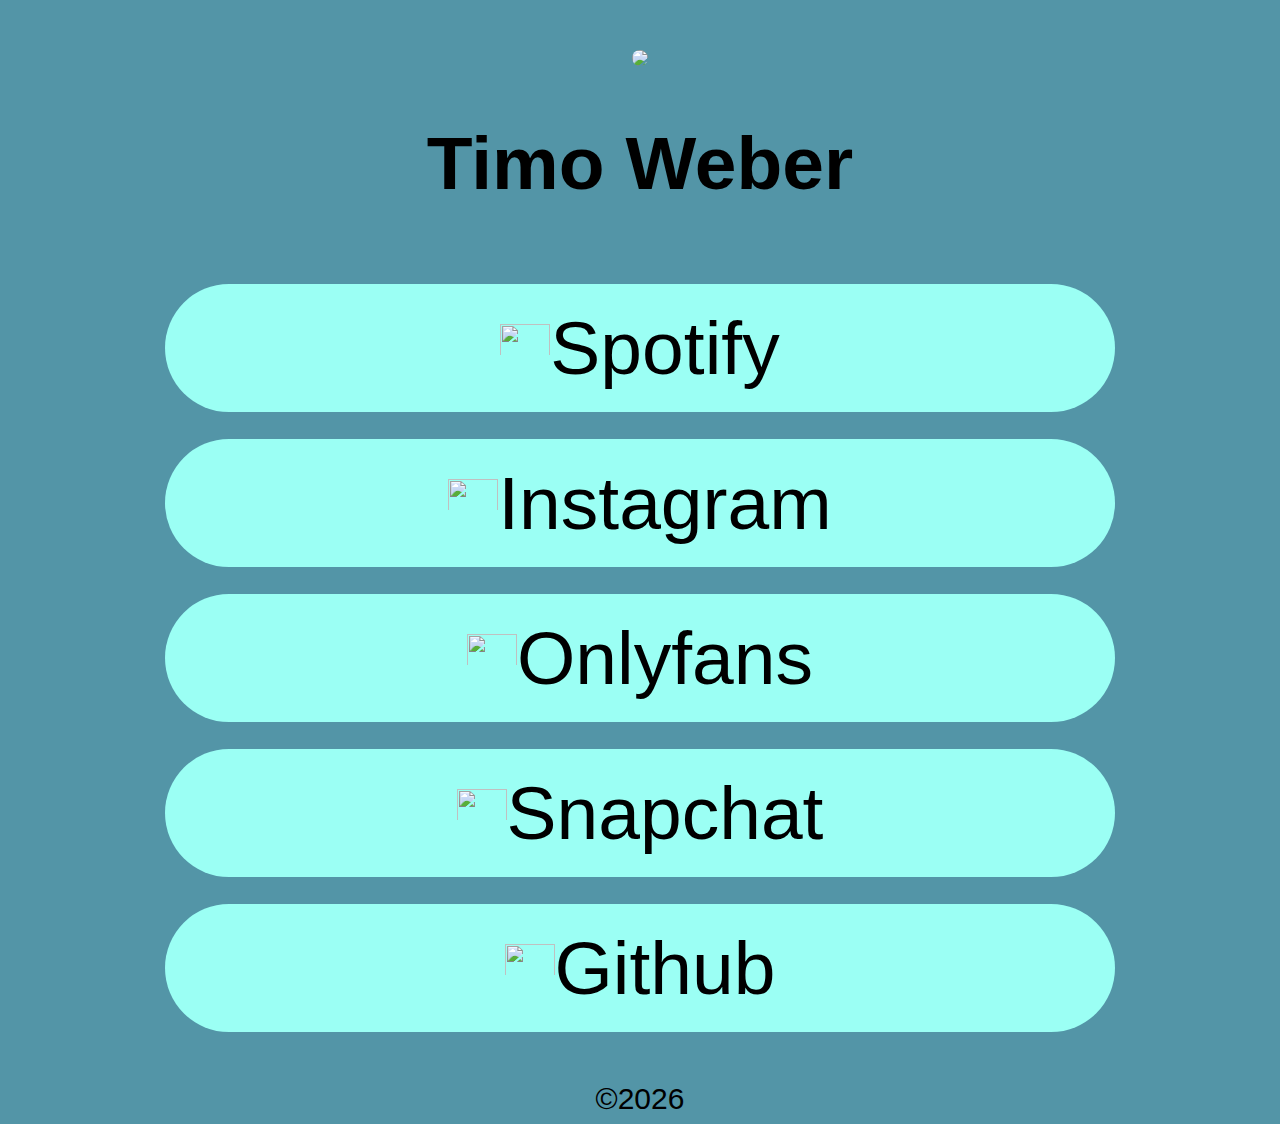
==== index.html @ b589b0a7 "Add files via upload" ====
<!DOCTYPE html>
<html lang="de">
  <head>
    <link rel="stylesheet" type="text/css" href="style.css" media="screen" />
    <link rel="icon" href="Bilder\favicon.png" type="image/png">
    <meta charset="utf-8">
    <title>Webstack</title>
  </head>
  <body>
  <img class="round" src="Bilder\pb.jpg">
  <h1>Timo Weber</h1>
  <button type="button" onclick="window.location.href='https://open.spotify.com/user/69qw99f7ej6x4j26813u9hnly?si=bc5435e89ad54602'" class="linkbutton"><img class="iconsize"src="Bilder\spotify.png">Spotify</button>
  <button type="button" onclick="window.location.href='https://www.instagram.com/_timoweber/'" class="linkbutton text"><img class="iconsize"src="Bilder\instagram.png">Instagram</button>
  <button type="button" onclick="window.location.href='onlyfans.html'" class="linkbutton"><img class="iconsize"src="Bilder\onlyfans.png">Onlyfans</button>
  <button type="button" onclick="window.location.href='snapchat.html'" class="linkbutton"><img class="iconsize"src="Bilder\snapchat.png">Snapchat</button>
  <button type="button" onclick="window.location.href='https://github.com/FrissBrot'" class="linkbutton"><img class="iconsize"src="Bilder\github.png">Github</button>
</body>
<footer>
  <div  class="footertext">
    <a href="https://www.instagram.com/_timoweber/" class="footertext">©<script>document.write(new Date().getFullYear());</script> </a>
  </div>
</footer>
</html>
---- style.css ----
body {
  text-align: center;
  color: black;
  background-color: #5395a7;
  margin-top: 50px;
}

.iconsize{
  height: 50px;
  width: 50px;
}

h1{
  font-size: 75px;
  font-family: arial;
}

#onlyfanstext{
  font-size: 30px;
}

.linkbutton{
  border: 10px none;
  border-radius: 100px;
  padding: 20px;
  background-color: #9bfff4;
  margin-top: 27px;
  height: 128px;
  width: calc(90%);
  max-width: 950px;
  font-size: 75px;
  color: black;
  font-family: arial;
  text-decoration: none;
  transition: 0.2s;
}

.linkbutton:hover{
  background-color: #82E8BF;
  margin-top: 25px;
  height: 130px;
  width: calc(91%);
  max-width: 956px;
}

.round {
border-radius: 100%;
}

.footertext{
  font-family: arial;
  font-size: 30px;
  text-decoration: none;
  color: black;
  margin-top: 50px;
}

#snapchatqrcode{
  width: calc(60%);
  height: calc(60%);
}
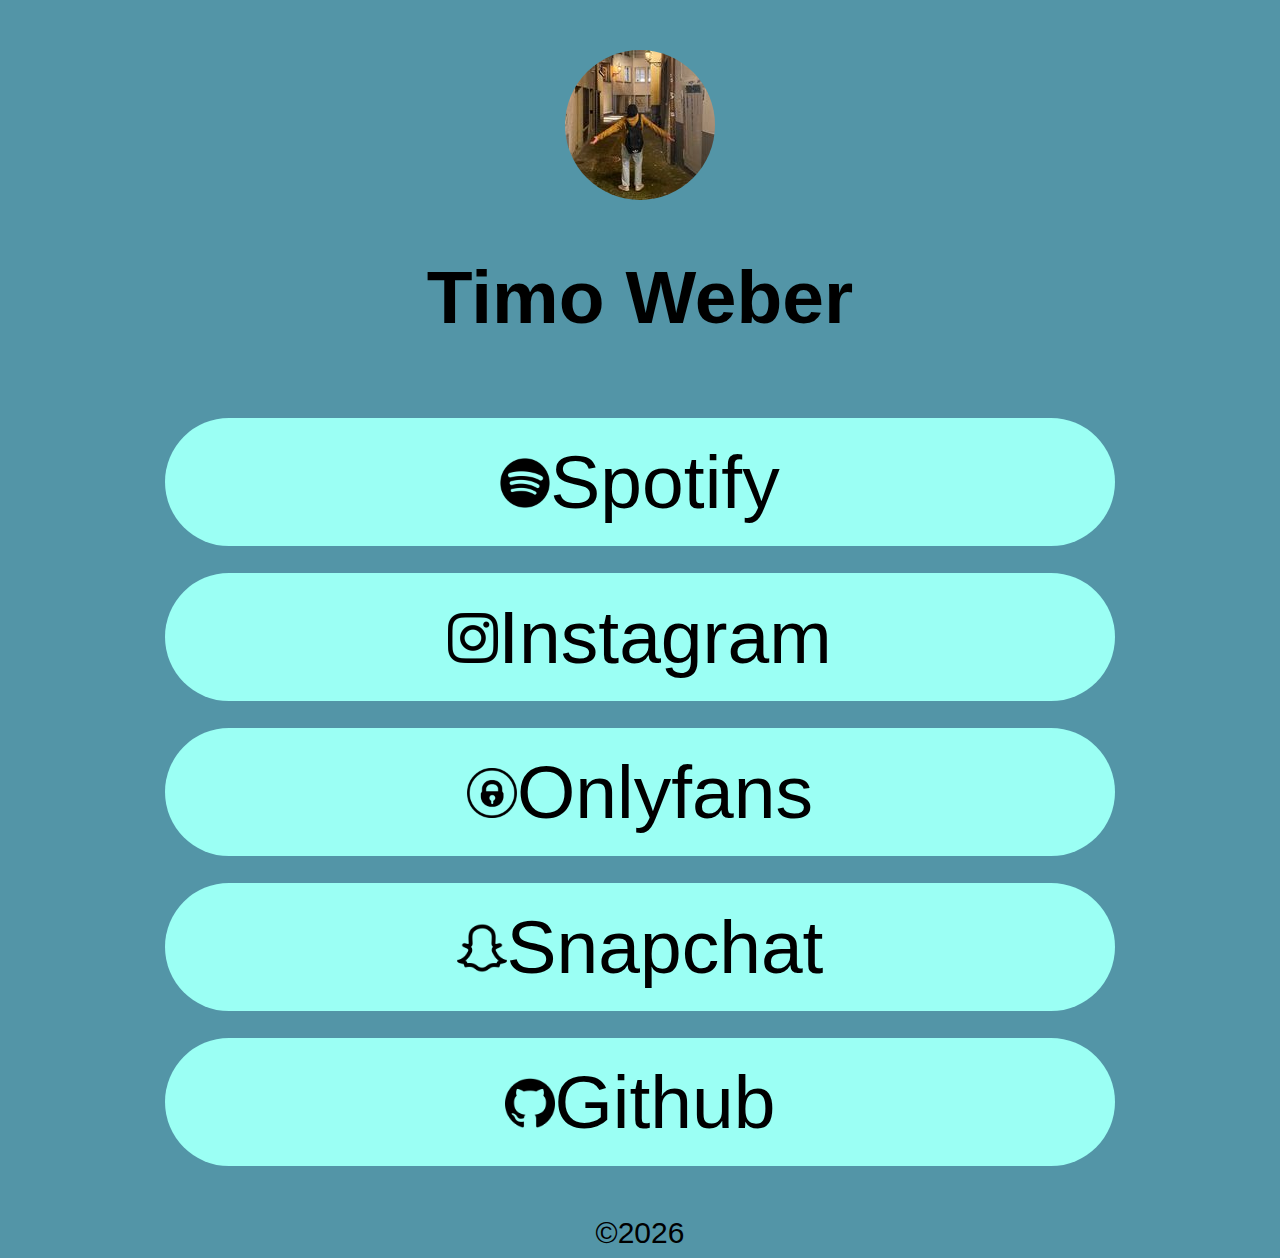
==== commit dc5b3067: "Update index.html" ====
--- a/index.html
+++ b/index.html
@@ -4,10 +4,10 @@
     <link rel="stylesheet" type="text/css" href="style.css" media="screen" />
     <link rel="icon" href="Bilder\favicon.png" type="image/png">
     <meta charset="utf-8">
-    <title>Webstack</title>
+    <title>Webstack Timo</title>
   </head>
   <body>
-  <img class="round" src="Bilder\pb.jpg">
+  <img class="round profileborder" src="Bilder\pb.jpg">
   <h1>Timo Weber</h1>
   <button type="button" onclick="window.location.href='https://open.spotify.com/user/69qw99f7ej6x4j26813u9hnly?si=bc5435e89ad54602'" class="linkbutton"><img class="iconsize"src="Bilder\spotify.png">Spotify</button>
   <button type="button" onclick="window.location.href='https://www.instagram.com/_timoweber/'" class="linkbutton text"><img class="iconsize"src="Bilder\instagram.png">Instagram</button>
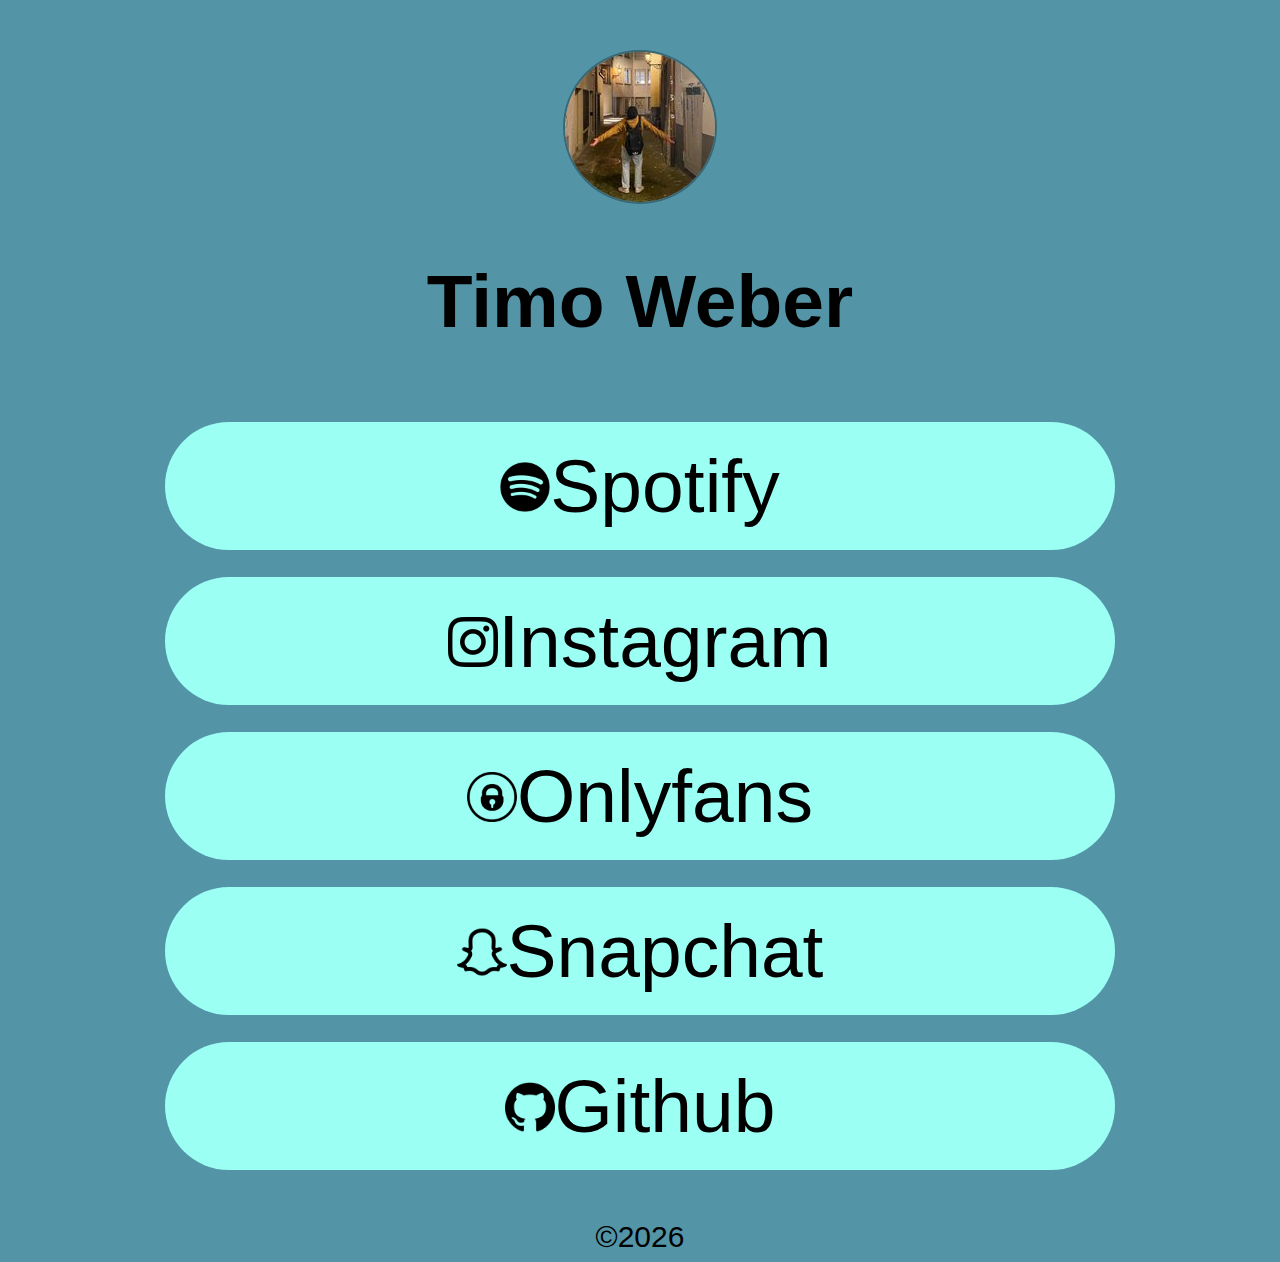
==== commit 1b7e7184: "Add files via upload" ====
--- a/index.html
+++ b/index.html
@@ -4,16 +4,17 @@
     <link rel="stylesheet" type="text/css" href="style.css" media="screen" />
     <link rel="icon" href="Bilder\favicon.png" type="image/png">
     <meta charset="utf-8">
-    <title>Webstack Timo</title>
+    <!-- Webstack -->
+    <title>Timo Weber Home</title>
   </head>
   <body>
-  <img class="round profileborder" src="Bilder\pb.jpg">
+  <img class="profileborder" src="Bilder\pb.jpg">
   <h1>Timo Weber</h1>
-  <button type="button" onclick="window.location.href='https://open.spotify.com/user/69qw99f7ej6x4j26813u9hnly?si=bc5435e89ad54602'" class="linkbutton"><img class="iconsize"src="Bilder\spotify.png">Spotify</button>
-  <button type="button" onclick="window.location.href='https://www.instagram.com/_timoweber/'" class="linkbutton text"><img class="iconsize"src="Bilder\instagram.png">Instagram</button>
+  <button type="button" onclick="window.open('https://open.spotify.com/user/69qw99f7ej6x4j26813u9hnly?si=bc5435e89ad54602', '_blank');" class="linkbutton"><img class="iconsize"src="Bilder\spotify.png">Spotify</button>
+  <button type="button" onclick="window.open('https://www.instagram.com/_timoweber/', '_blank');" class="linkbutton text"><img class="iconsize"src="Bilder\instagram.png">Instagram</button>
   <button type="button" onclick="window.location.href='onlyfans.html'" class="linkbutton"><img class="iconsize"src="Bilder\onlyfans.png">Onlyfans</button>
-  <button type="button" onclick="window.location.href='snapchat.html'" class="linkbutton"><img class="iconsize"src="Bilder\snapchat.png">Snapchat</button>
-  <button type="button" onclick="window.location.href='https://github.com/FrissBrot'" class="linkbutton"><img class="iconsize"src="Bilder\github.png">Github</button>
+  <button type="button" onclick="window.open('https://www.snapchat.com/add/timoweber5', '_blank');" class="linkbutton"><img class="iconsize"src="Bilder\snapchat.png">Snapchat</button>
+  <button type="button" onclick="window.open('https://github.com/FrissBrot', '_blank');" class="linkbutton"><img class="iconsize"src="Bilder\github.png">Github</button>
 </body>
 <footer>
   <div  class="footertext">
--- a/style.css
+++ b/style.css
@@ -43,8 +43,11 @@
   max-width: 956px;
 }
 
-.round {
-border-radius: 100%;
+.profileborder{
+  border-radius: 100%;
+  border-style: solid;
+  border-width: 2px;
+  border-color: #396774;
 }
 
 .footertext{
@@ -55,7 +58,9 @@
   margin-top: 50px;
 }
 
-#snapchatqrcode{
-  width: calc(60%);
-  height: calc(60%);
+.notfounderrortext{
+  font-family: arial;
+  font-size: 25px;
+  color: black;
+  text-decoration: none;
 }
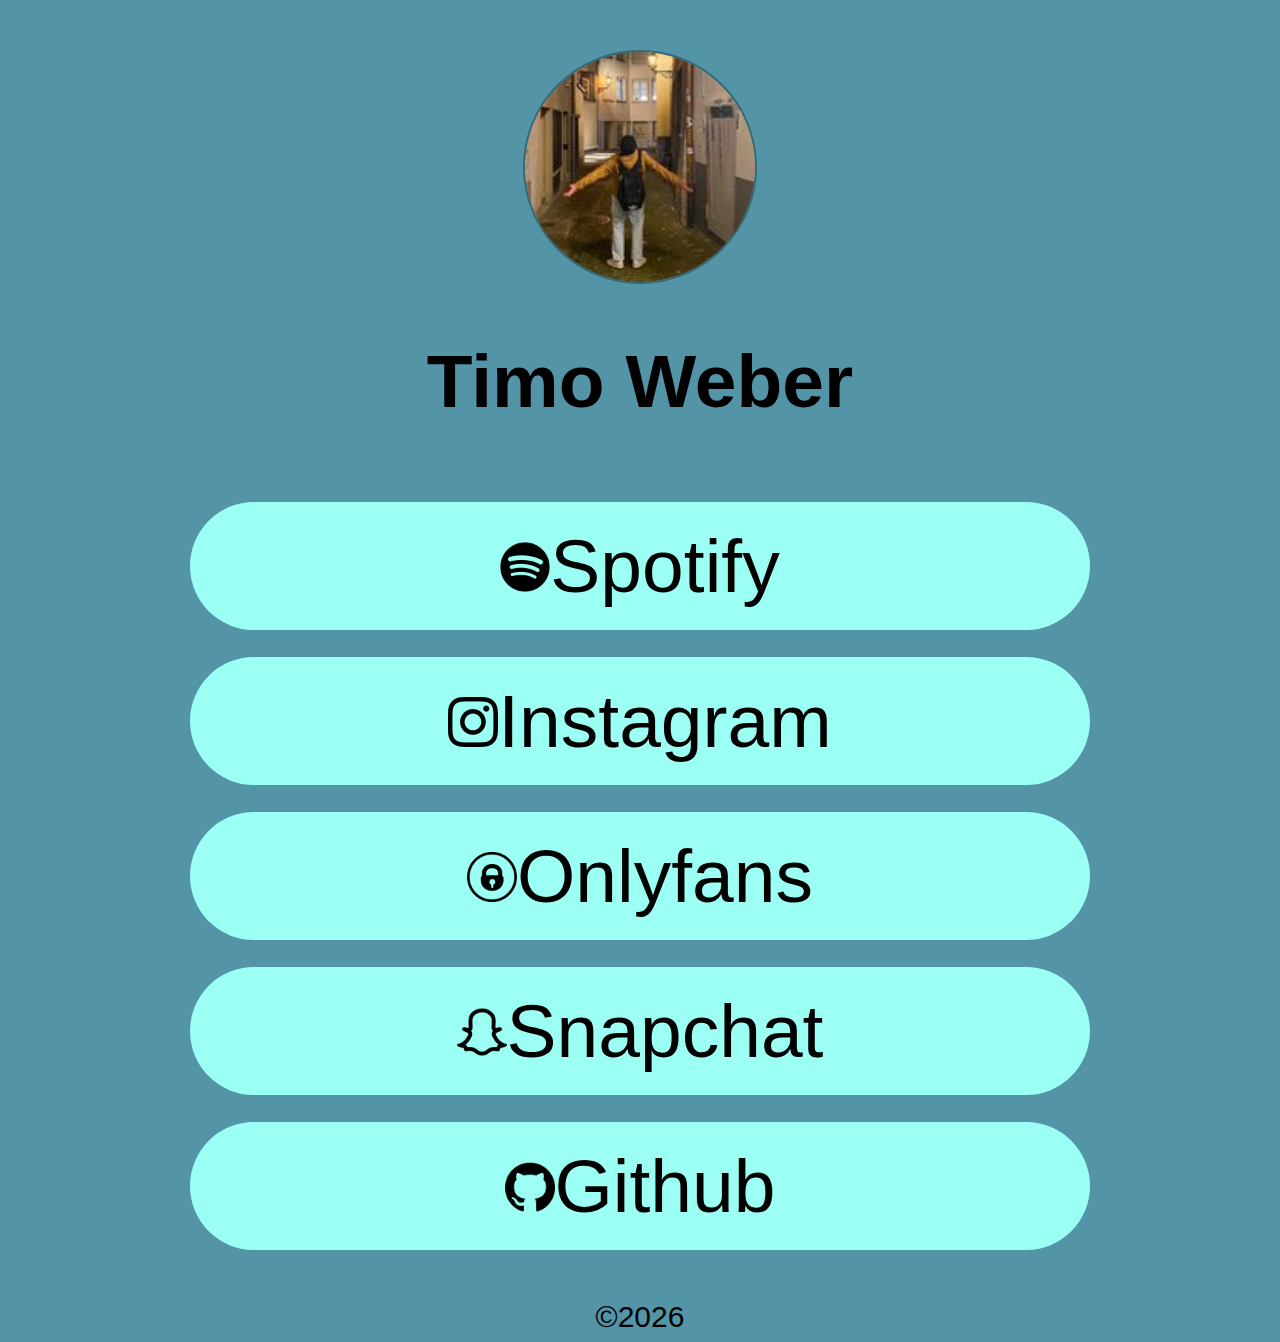
==== commit 5633d5b4: "Update index.html" ====
--- a/index.html
+++ b/index.html
@@ -1,20 +1,21 @@
 <!DOCTYPE html>
 <html lang="de">
   <head>
+    <meta charset="utf-8" content="text/html">
+    <meta name="viewport" content="width=900px">
     <link rel="stylesheet" type="text/css" href="style.css" media="screen" />
     <link rel="icon" href="Bilder\favicon.png" type="image/png">
-    <meta charset="utf-8">
     <!-- Webstack -->
     <title>Timo Weber Home</title>
   </head>
   <body>
-  <img class="profileborder" src="Bilder\pb.jpg">
+  <img class="profileborder profilbildsize" src="Bilder\pb.jpg" alt="Profilbild">
   <h1>Timo Weber</h1>
-  <button type="button" onclick="window.open('https://open.spotify.com/user/69qw99f7ej6x4j26813u9hnly?si=bc5435e89ad54602', '_blank');" class="linkbutton"><img class="iconsize"src="Bilder\spotify.png">Spotify</button>
-  <button type="button" onclick="window.open('https://www.instagram.com/_timoweber/', '_blank');" class="linkbutton text"><img class="iconsize"src="Bilder\instagram.png">Instagram</button>
-  <button type="button" onclick="window.location.href='onlyfans.html'" class="linkbutton"><img class="iconsize"src="Bilder\onlyfans.png">Onlyfans</button>
-  <button type="button" onclick="window.open('https://www.snapchat.com/add/timoweber5', '_blank');" class="linkbutton"><img class="iconsize"src="Bilder\snapchat.png">Snapchat</button>
-  <button type="button" onclick="window.open('https://github.com/FrissBrot', '_blank');" class="linkbutton"><img class="iconsize"src="Bilder\github.png">Github</button>
+  <button type="button" onclick="window.open('https://open.spotify.com/user/69qw99f7ej6x4j26813u9hnly?si=bc5435e89ad54602', '_blank');" class="linkbutton"><img alt="Spotify Icon" class="iconsize"src="Bilder\spotify.png">Spotify</button><br>
+  <button type="button" onclick="window.open('https://www.instagram.com/_timoweber/', '_blank');" class="linkbutton text"><img alt="Instagram Icon" class="iconsize"src="Bilder\instagram.png">Instagram</button><br>
+  <button type="button" onclick="window.location.href='onlyfans.html'" class="linkbutton"><img alt="Onlyfans Icon" class="iconsize"src="Bilder\onlyfans.png">Onlyfans</button><br>
+  <button type="button" onclick="window.open('https://www.snapchat.com/add/timoweber5', '_blank');" class="linkbutton"><img alt="Snapchat Icon" class="iconsize"src="Bilder\snapchat.png">Snapchat</button><br>
+  <button type="button" onclick="window.open('https://github.com/FrissBrot', '_blank');" class="linkbutton"><img alt="Github Icon" class="iconsize"src="Bilder\github.png">Github</button>
 </body>
 <footer>
   <div  class="footertext">
--- a/style.css
+++ b/style.css
@@ -27,7 +27,7 @@
   margin-top: 27px;
   height: 128px;
   width: calc(90%);
-  max-width: 950px;
+  max-width: 900px;
   font-size: 75px;
   color: black;
   font-family: arial;
@@ -50,6 +50,13 @@
   border-color: #396774;
 }
 
+.profilbildsize{
+  width: 25%;
+  height: 25%;
+  max-width: 230px;
+  max-height: 230px;
+}
+
 .footertext{
   font-family: arial;
   font-size: 30px;
